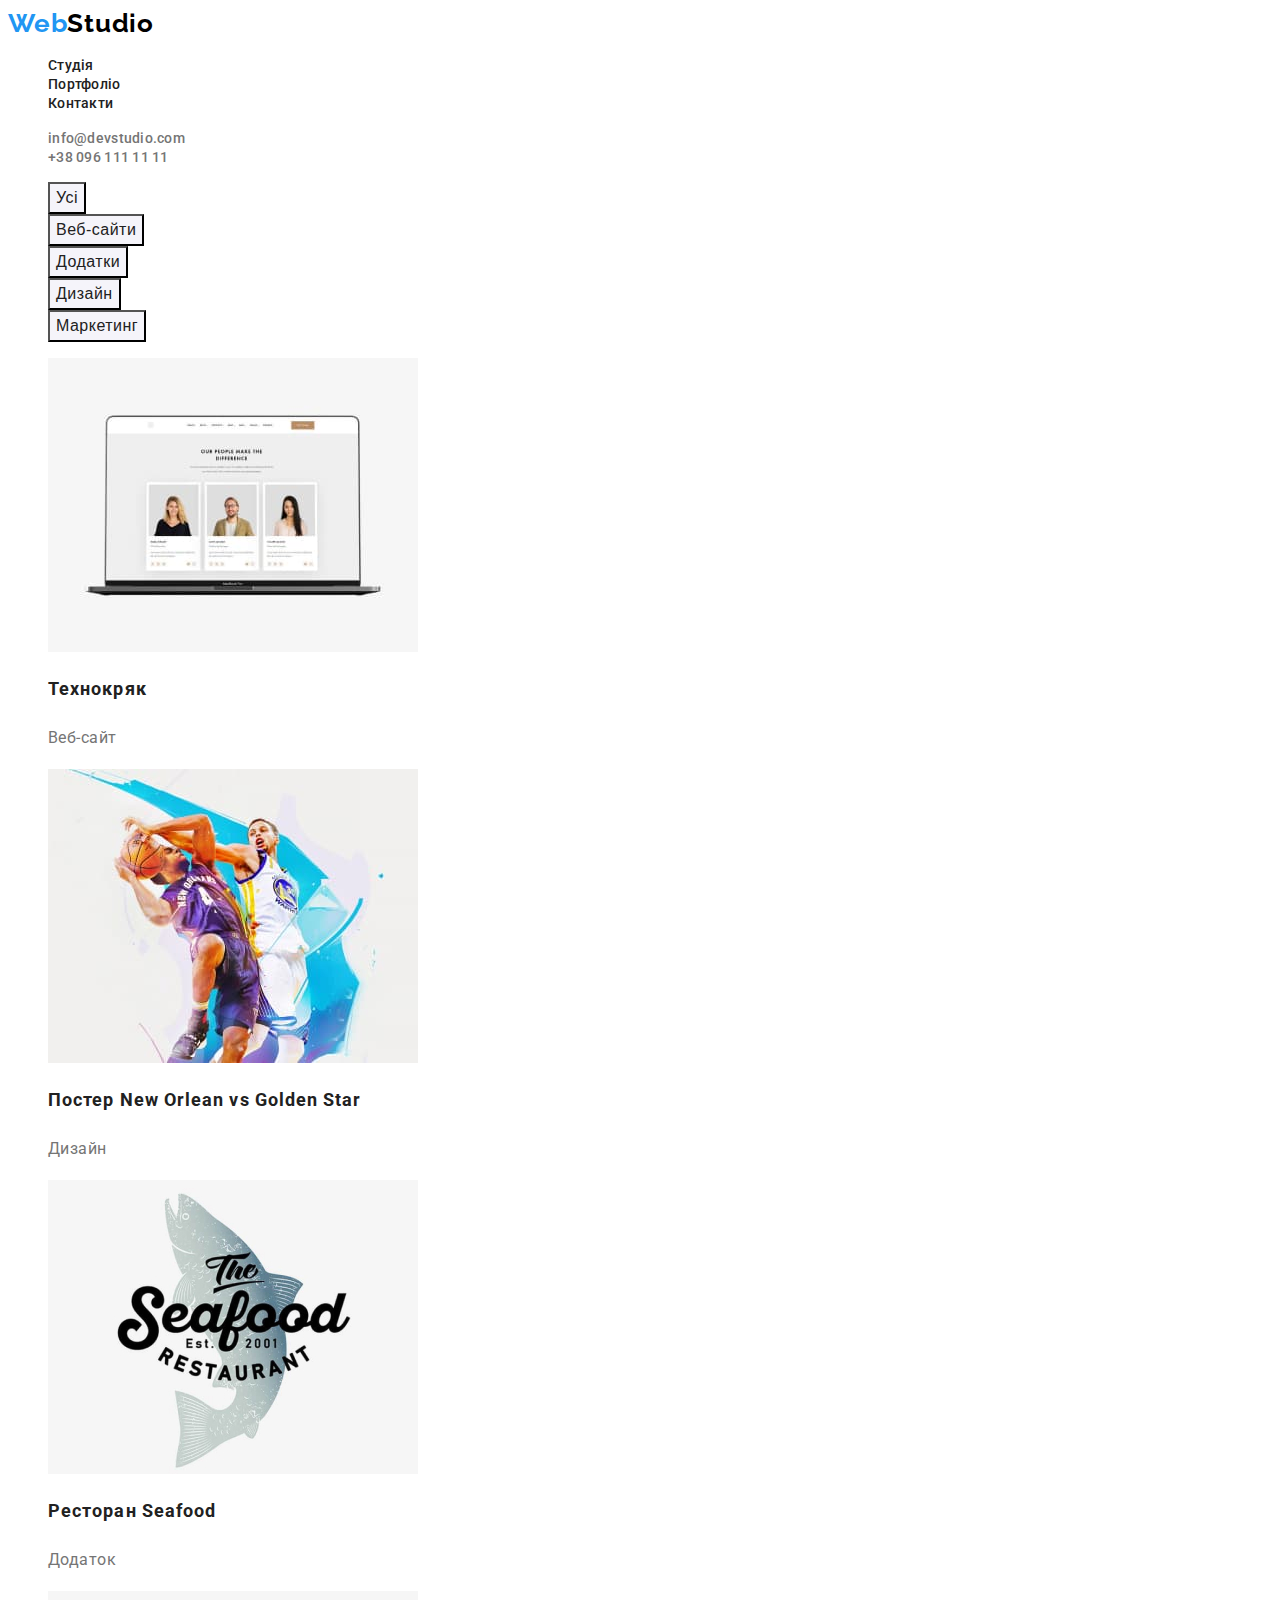
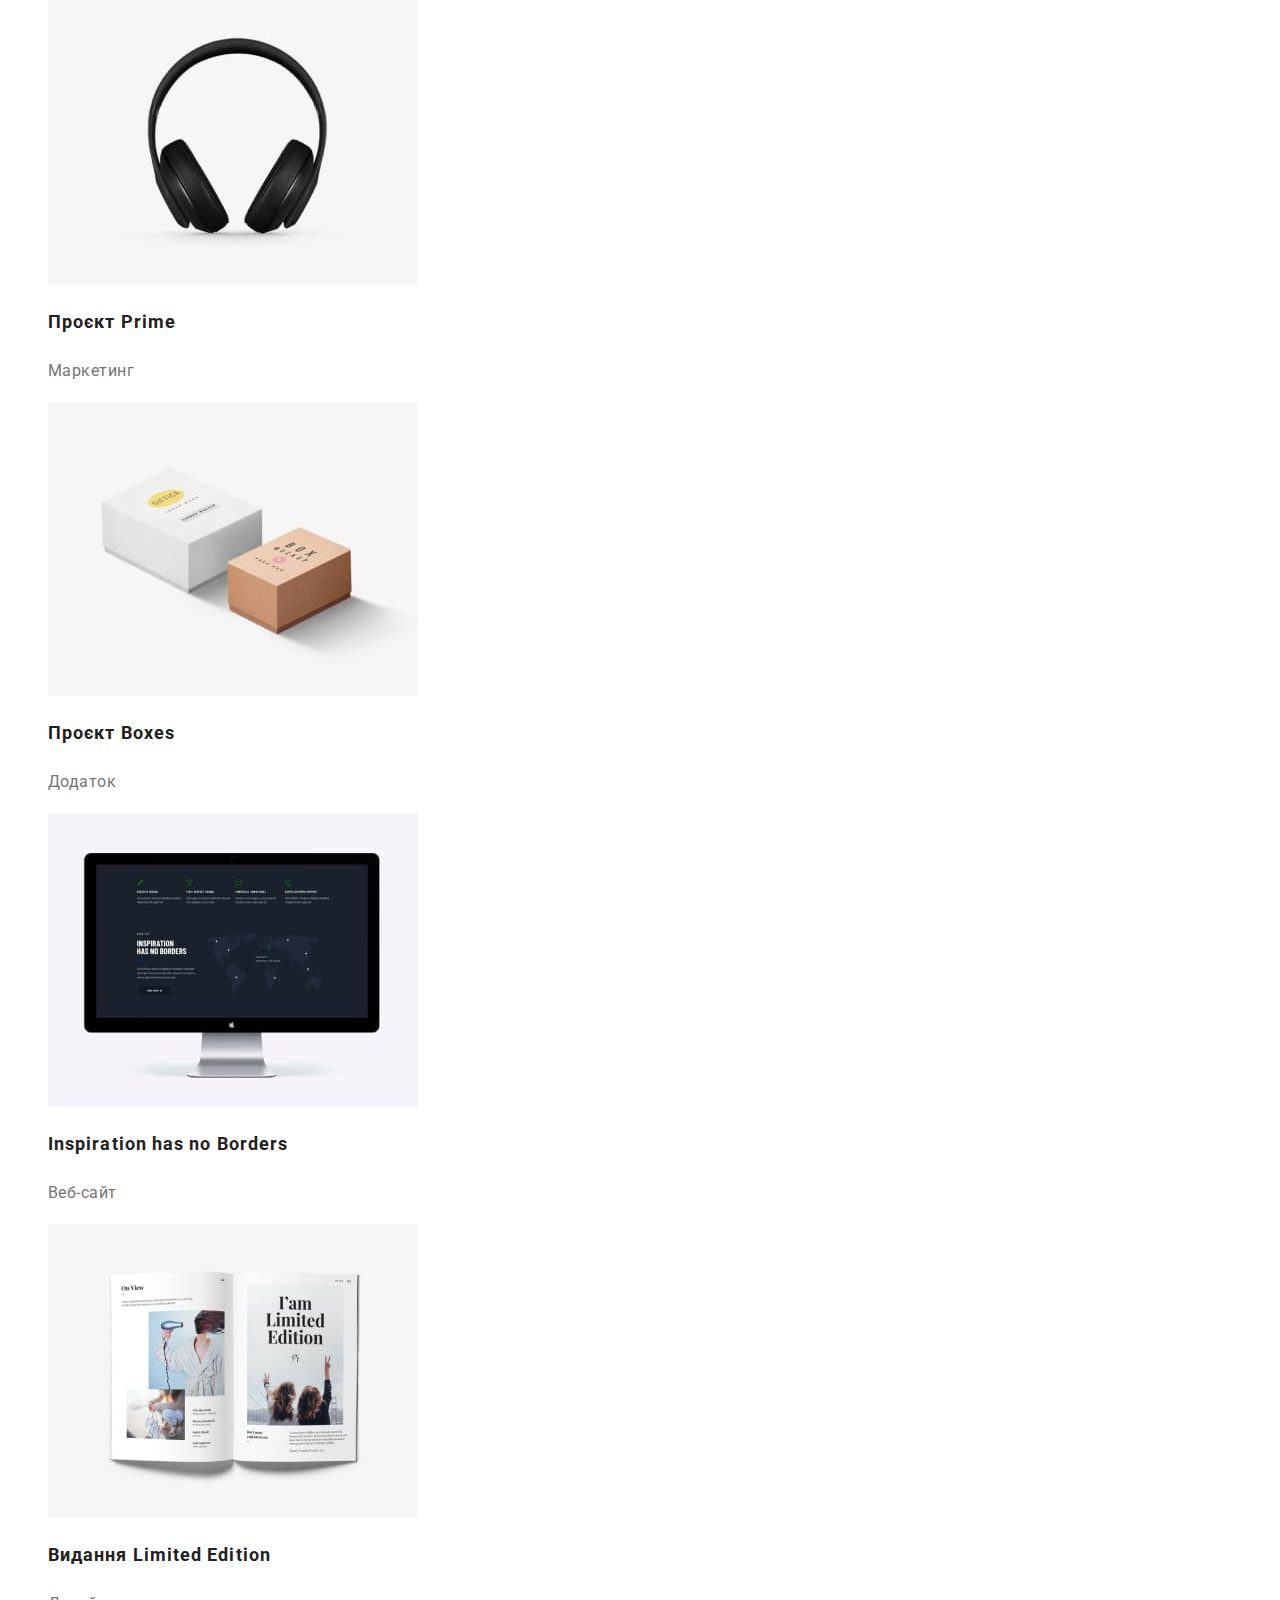
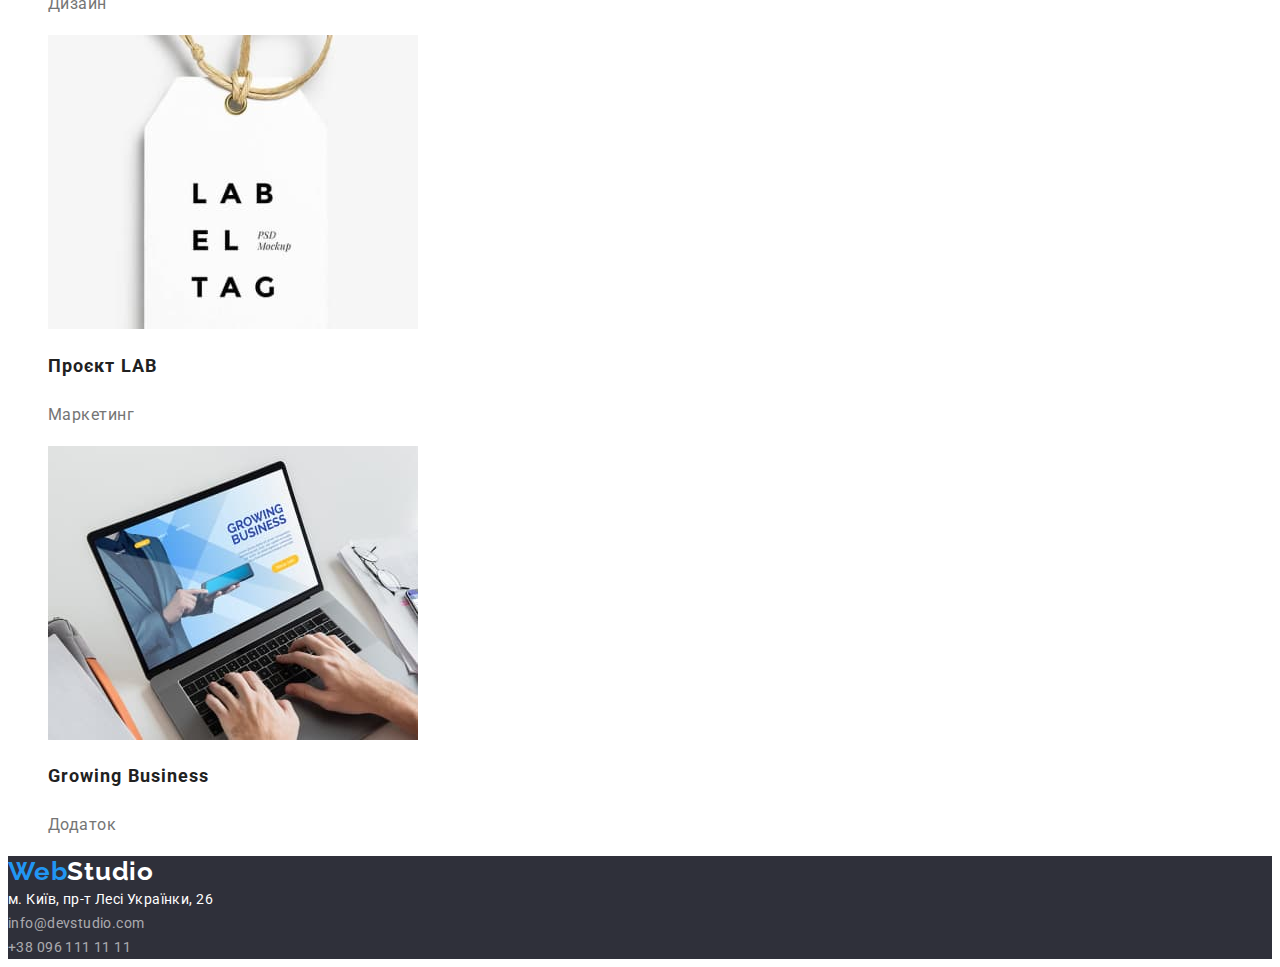
==== portfolio.html @ 253109cb "finish work" ====
<!DOCTYPE html>
<html lang="en">
  <head>
    <meta charset="UTF-8" />
    <meta http-equiv="X-UA-Compatible" content="IE=edge" />
    <meta name="viewport" content="width=device-width, initial-scale=1.0" />
    <link rel="preconnect" href="https://fonts.googleapis.com" />
    <link rel="preconnect" href="https://fonts.gstatic.com" crossorigin />
    <link
      href="https://fonts.googleapis.com/css2?family=Raleway:wght@700&family=Roboto:wght@400;500;700;900&display=swap"
      rel="stylesheet"
    />
    <link rel="stylesheet" href="css/styles.css" />
    <title>Portfolio</title>
  </head>
  <body>
    <header>
      <nav>
        <a href="./index.html" class="logo"><span>Web</span>Studio</a>

        <ul>
          <li><a class="links" href="./index.html">Студія</a></li>
          <li><a class="links" href="./portfolio.html">Портфоліо</a></li>
          <li><a class="links" href="">Контакти</a></li>
        </ul>
      </nav>
      <ul>
        <li>
          <a class="mail" href="mailto:info@devstudio.com"
            >info@devstudio.com
          </a>
        </li>
        <li><a class="tel" href="tel:+380961111111">+38 096 111 11 11</a></li>
      </ul>
    </header>
    <main>
      <!--Блок кнопок -->
      <div>
        <ul>
          <li><button class="btn-filter" type="button">Усі</button></li>
          <li><button class="btn-filter" type="button">Веб-сайти</button></li>
          <li><button class="btn-filter" type="button">Додатки</button></li>
          <li><button class="btn-filter" type="button">Дизайн</button></li>
          <li><button class="btn-filter" type="button">Маркетинг</button></li>
        </ul>
      </div>
      <!-- Види проектів-->
      <section>
        <ul>
          <li>
            <a class="fltr-project" href="">
              <img
                src="./images/tehnocrack.jpg"
                alt="технокряк"
                width="370"
                height="294"
              />
              <h2>Технокряк</h2>
              <p>Веб-сайт</p>
            </a>
          </li>
          <li>
            <a class="fltr-project" href="">
              <img
                src="./images/poster.jpg"
                alt="постер"
                width="370"
                height="294"
              />
              <h2>Постер New Orlean vs Golden Star</h2>
              <p>Дизайн</p>
            </a>
          </li>
          <li>
            <a class="fltr-project" href="">
              <img
                src="./images/seafood.jpg"
                alt="ресторан"
                width="370"
                height="294"
              />
              <h2>Ресторан Seafood</h2>
              <p>Додаток</p>
            </a>
          </li>
          <li>
            <a class="fltr-project" href="">
              <img
                src="./images/prime.jpg"
                alt="проект пайм"
                width="370"
                height="294"
              />
              <h2>Проєкт Prime</h2>
              <p>Маркетинг</p>
            </a>
          </li>
          <li>
            <a class="fltr-project" href="">
              <img
                src="./images/boxes.jpg"
                alt="проект бокси"
                width="370"
                height="294"
              />
              <h2>Проєкт Boxes</h2>
              <p>Додаток</p>
            </a>
          </li>
          <li>
            <a class="fltr-project" href="">
              <img
                src="./images/inspiration.jpg"
                alt="Веб-сайт"
                width="370"
                height="294"
              />
              <h2>Inspiration has no Borders</h2>
              <p>Веб-сайт</p>
            </a>
          </li>
          <li>
            <a class="fltr-project" href="">
              <img
                src="./images/edition.jpg"
                alt="видання"
                width="370"
                height="294"
              />
              <h2>Видання Limited Edition</h2>
              <p>Дизайн</p>
            </a>
          </li>
          <li>
            <a class="fltr-project" href="">
              <img
                src="./images/lab.jpg"
                alt="проект лаб"
                width="370"
                height="294"
              />
              <h2>Проєкт LAB</h2>
              <p>Маркетинг</p>
            </a>
          </li>
          <li>
            <a class="fltr-project" href="">
              <img
                src="./images/business.jpg"
                alt="розширення бізнесу"
                width="370"
                height="294"
              />
              <h2>Growing Business</h2>
              <p>Додаток</p>
            </a>
          </li>
        </ul>
      </section>
    </main>
    <footer class="page-footer">
      <a href="./index.html" class="logo-footer"><span>Web</span>Studio</a>
      <address class="geo">
        м. Київ, пр-т Лесі Українки, 26 <br />
        <a class="mail-footer" href="mailto:info@devstudio.com"
          >info@devstudio.com</a
        ><br />
        <a class="tel-footer" href="tel:+380961111111">+38 096 111 11 11</a>
      </address>
    </footer>
  </body>
</html>
---- css/styles.css ----
:root {
  --pramary-text-color: #212121;
  --secont-text-color: #757575;
  --accent-color: #2196f3;
}

body {
  font-family: "Roboto", sans-serif;
  color: var(--pramary-text-color);
}

a {
  text-decoration: none;
}

li {
  list-style-type: none;
}
/*Оформлення навігації*/
.links {
  font-weight: 500;
  font-size: 14px;
  line-height: 16px;
  letter-spacing: 0.02em;
  color: var(--pramary-text-color);
}

.links:hover {
  color: var(--accent-color);
}

.links:focus {
  color: var(--accent-color);
}

/*Логотип*/
.logo {
  font-family: "Raleway", sans-serif;
  color: #000000;
  font-style: normal;
  font-weight: 700;
  font-size: 26px;
  line-height: 31px;
  letter-spacing: 0.03em;
}

.logo > span {
  color: var(--accent-color);
}
/*Оформлення контактів*/
.mail {
  font-weight: 500;
  font-size: 14px;
  line-height: 16px;
  letter-spacing: 0.02em;
  color: var(--secont-text-color);
}

.mail:hover {
  color: var(--accent-color);
}

.mail:active {
  color: var(--accent-color);
}

.tel {
  font-weight: 500;
  font-size: 14px;
  line-height: 16px;
  letter-spacing: 0.02em;
  color: var(--secont-text-color);
}

.tel:hover {
  color: var(--accent-color);
}

.tel:active {
  color: var(--accent-color);
}
/*Офрмлення основного контенту*/

.first-block {
  background-color: #2f303a;
}

.slogan {
  font-weight: 900;
  font-size: 44px;
  line-height: 60px;
  text-align: center;
  letter-spacing: 0.06em;
  text-transform: uppercase;
  color: #ffffff;
}
/* Оформлення кнопки*/
.btn {
  background-color: var(--accent-color);
  color: #ffffff;
  font-weight: 700;
  font-size: 16px;
  line-height: 30px;
  cursor: pointer;
}

.btn:hover {
  color: #188ce8;
}

.btn:focus {
  color: #188ce8;
}
/*Підложка середнього блоку*/
.main-activity {
  background-color: #f5f5f5;
}
/*Оформлення першого блоку контента*/
.features-headlines {
  font-weight: 700;
  font-size: 14px;
  line-height: 16px;
  letter-spacing: 0.03em;
  text-transform: uppercase;
}

.features-description {
  font-size: 16px;
  line-height: 24px;
  letter-spacing: 0.03em;
  color: var(--secont-text-color);
}

/* офомлення другого блоку контенту з фото*/
.doing-title {
  font-weight: 700;
  font-size: 36px;
  line-height: 42px;
  text-align: center;
  letter-spacing: 0.03em;
}

/* Оформлення блоку Наша команда*/

.team {
  background-color: #f5f4fa;
}

.team > h2 {
  font-weight: 700;
  font-size: 36px;
  line-height: 42px;
  text-align: center;
  letter-spacing: 0.03em;
}

.name {
  font-weight: 500;
  font-size: 16px;
  line-height: 19px;
  text-align: center;
  letter-spacing: 0.03em;
}

.position {
  font-size: 16px;
  line-height: 19px;
  text-align: center;
  letter-spacing: 0.03em;
  color: var(--secont-text-color);
}
/*Оформлення Footer*/
.page-footer {
  background-color: #2f303a;
}

.logo-footer {
  font-family: "Raleway";
  color: #ffffff;
  font-style: normal;
  font-weight: 700;
  font-size: 26px;
  line-height: 31px;
  letter-spacing: 0.03em;
}

.logo-footer > span {
  color: var(--accent-color);
}

.geo {
  font-family: "Roboto", sans-serif;
  font-style: normal;
  font-size: 14px;
  line-height: 24px;
  letter-spacing: 0.03em;
  color: #ffffff;
}

.mail-footer {
  font-size: 14px;
  line-height: 24px;
  letter-spacing: 0.03em;
  color: rgba(255, 255, 255, 0.6);
}

.mail-footer:hover {
  color: var(--accent-color);
}

.mail-footer:active {
  color: var(--accent-color);
}

.tel-footer {
  font-size: 14px;
  line-height: 24px;
  letter-spacing: 0.03em;
  color: rgba(255, 255, 255, 0.6);
}

.tel-footer:hover {
  color: var(--accent-color);
}

.tel-footer:active {
  color: var(--accent-color);
}

/*--------------------Офрмлення сторінки Портфоліо--------------------*/

/* Оформлення кнопок фільтру по сторінці Портфоліо*/
.btn-filter {
  background-color: #f5f4fa;
  font-weight: 500;
  font-size: 16px;
  line-height: 26px;
  text-align: center;
  letter-spacing: 0.03em;
  color: #212121;
}

.btn-filter:hover {
  background-color: var(--accent-color);
  color: #ffffff;
}

.btn-filter:active {
  background-color: var(--accent-color);
  color: #ffffff;
}

.fltr-project > h2 {
  font-weight: 700;
  font-size: 18px;
  line-height: 36px;
  letter-spacing: 0.06em;
  color: var(--pramary-text-color);
}

.fltr-project > p {
  font-size: 16px;
  line-height: 30px;
  letter-spacing: 0.03em;
  color: var(--secont-text-color);
}
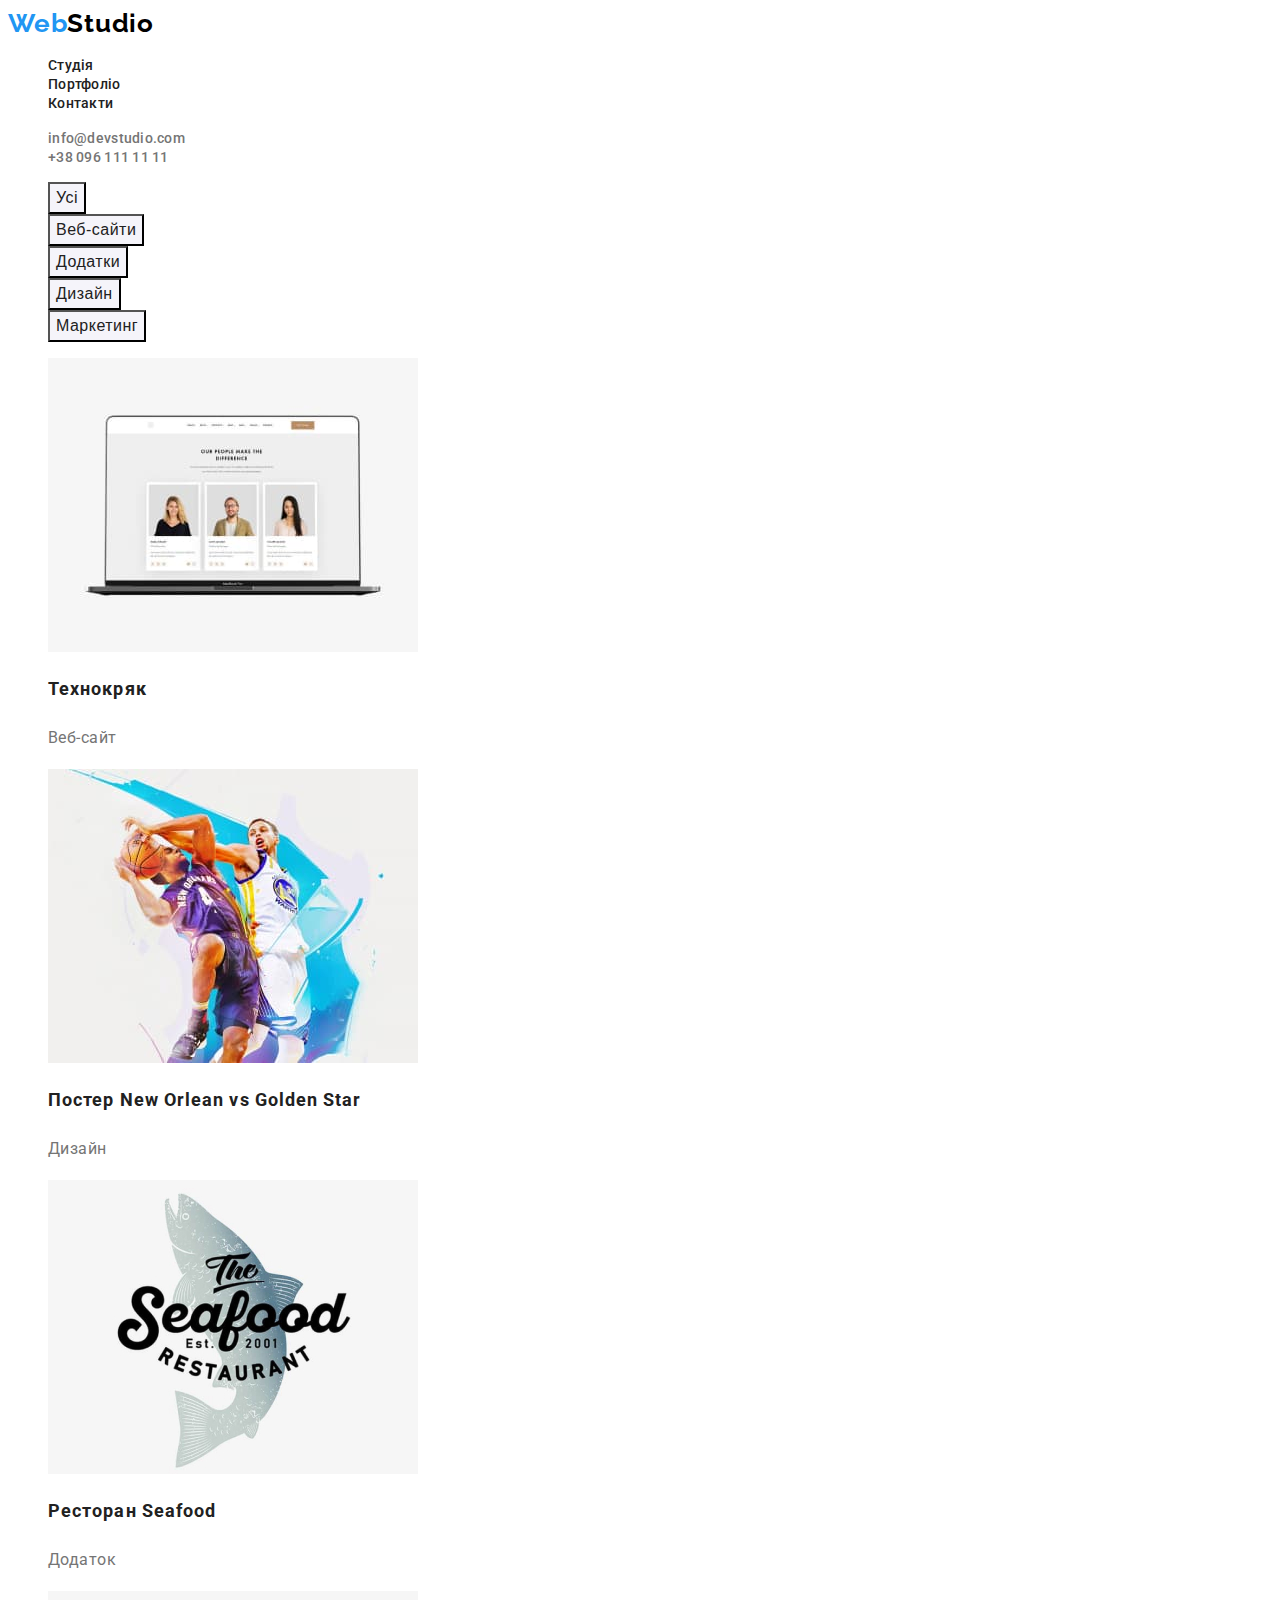
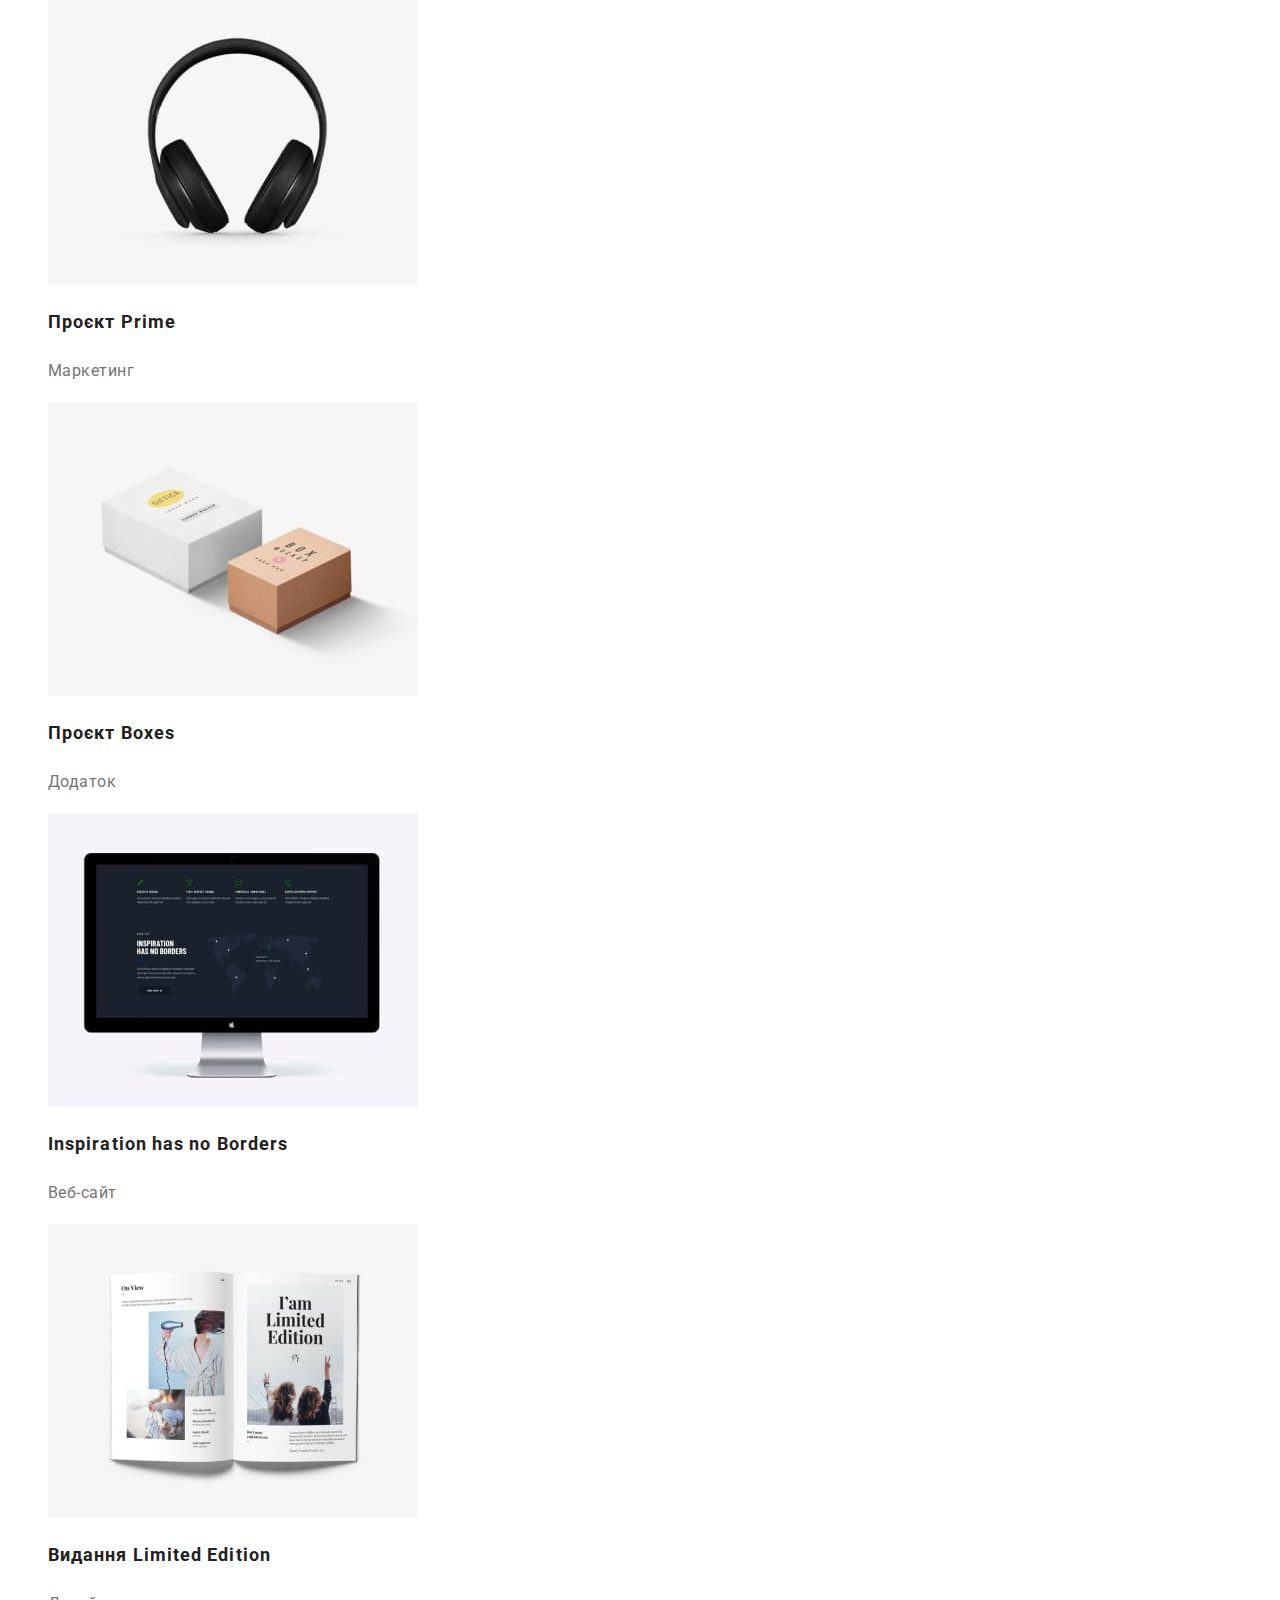
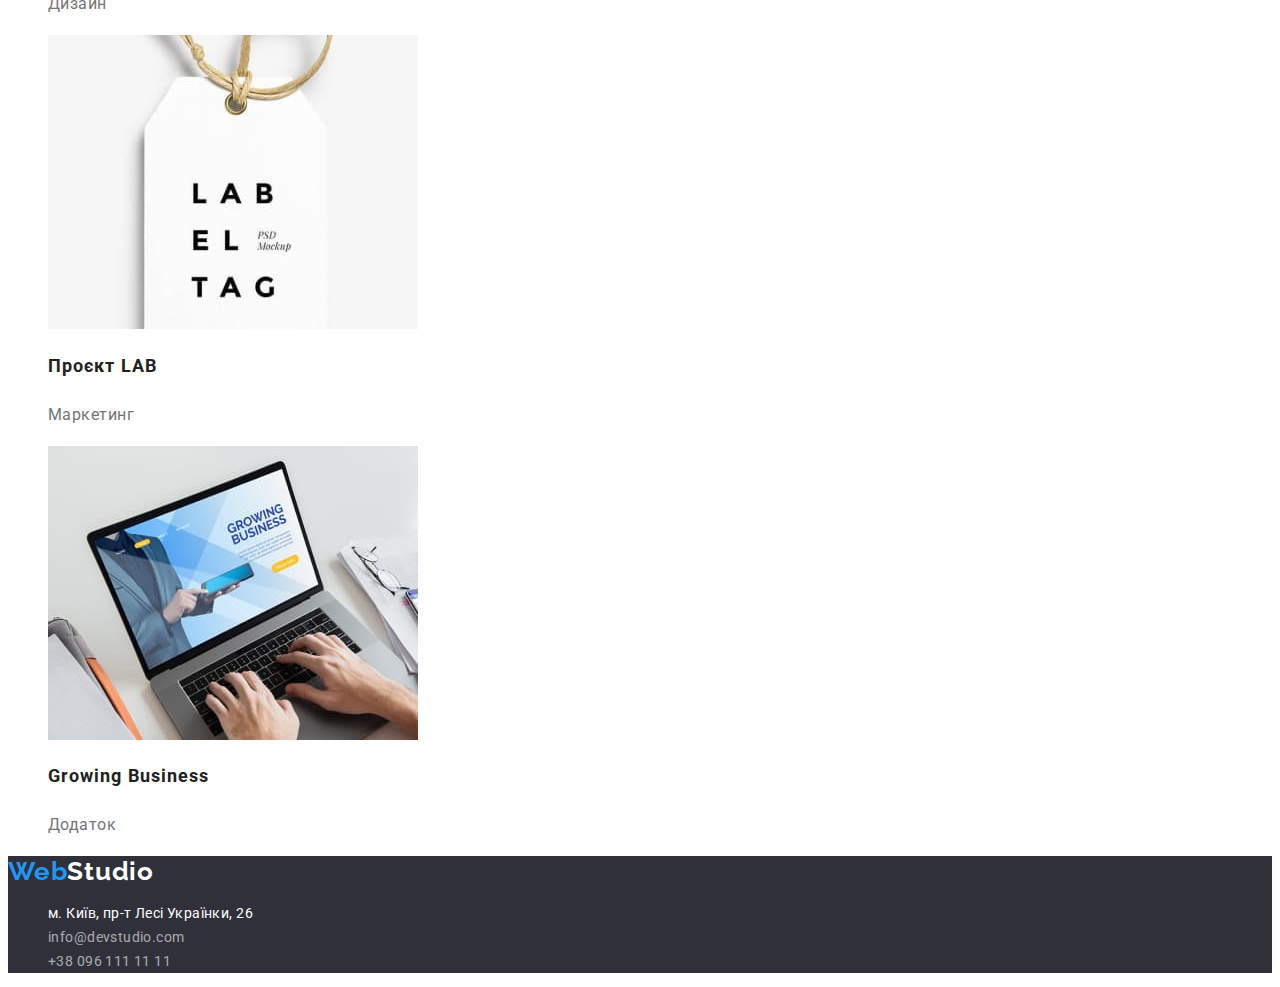
==== commit d69275d0: "correction hw" ====
--- a/portfolio.html
+++ b/portfolio.html
@@ -161,11 +161,19 @@
     <footer class="page-footer">
       <a href="./index.html" class="logo-footer"><span>Web</span>Studio</a>
       <address class="geo">
-        м. Київ, пр-т Лесі Українки, 26 <br />
-        <a class="mail-footer" href="mailto:info@devstudio.com"
-          >info@devstudio.com</a
-        ><br />
-        <a class="tel-footer" href="tel:+380961111111">+38 096 111 11 11</a>
+        <ul>
+          <li>
+            <a class="adr-footer" href="">м. Київ, пр-т Лесі Українки, 26</a>
+          </li>
+          <li>
+            <a class="mail-footer" href="mailto:info@devstudio.com"
+              >info@devstudio.com</a
+            >
+          </li>
+          <li>
+            <a class="tel-footer" href="tel:+380961111111">+38 096 111 11 11</a>
+          </li>
+        </ul>
       </address>
     </footer>
   </body>
--- a/css/styles.css
+++ b/css/styles.css
@@ -197,6 +197,13 @@
   color: #ffffff;
 }
 
+.adr-footer {
+  font-size: 14px;
+  line-height: 24px;
+  letter-spacing: 0.03em;
+  color: #ffffff;
+}
+
 .mail-footer {
   font-size: 14px;
   line-height: 24px;
